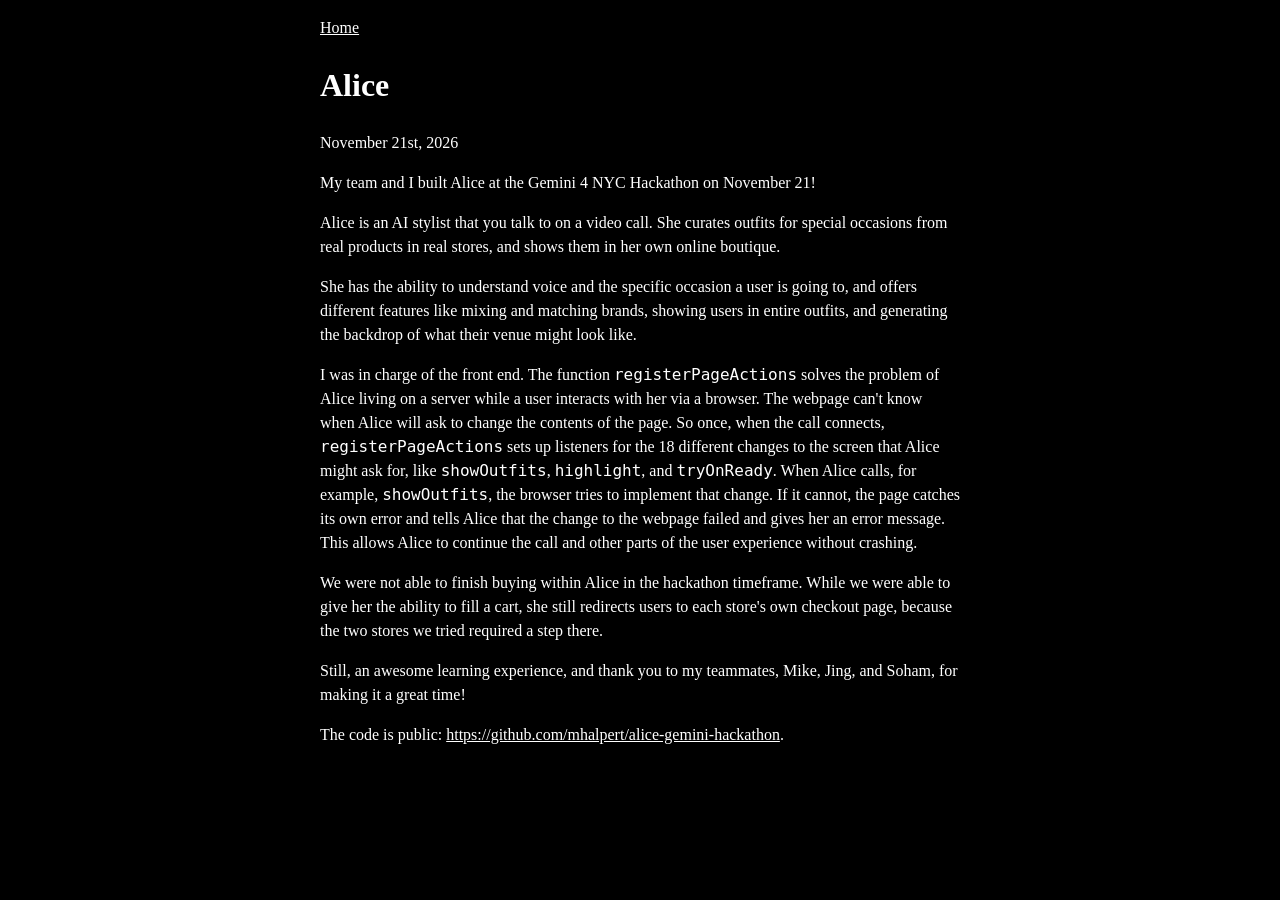
==== posts/alice.html @ 5b717f10 "Add first post: Alice" ====
<!DOCTYPE html>
<html lang="en">
    <head>
        <meta charset="utf-8">
        <meta name="viewport" content="width=device-width, initial-scale=1">
        <link rel="stylesheet" href="../style.css">
        <title>Alice</title>
    </head>
    <body>
        <p><a href="../index.html">Home</a></p>
        <h1>Alice</h1>
        <p>November 21st, 2026 </p>
        <p>My team and I built Alice at the Gemini 4 NYC Hackathon on November 21!</p>
        <p>Alice is an AI stylist that you talk to on a video call. She curates outfits for special occasions from real products in real stores, and shows them in her own online boutique.</p>
        <p>She has the ability to understand voice and the specific occasion a user is going to, and offers different features like mixing and matching brands, showing users in entire outfits, and generating the backdrop of what their venue might look like.</p>
        <p>I was in charge of the front end. The function <code>registerPageActions</code> solves the problem of Alice living on a server while a user interacts with her via a browser. The webpage can't know when Alice will ask to change the contents of the page. So once, when the call connects, <code>registerPageActions</code> sets up listeners for the 18 different changes to the screen that Alice might ask for, like <code>showOutfits</code>, <code>highlight</code>, and <code>tryOnReady</code>. When Alice calls, for example, <code>showOutfits</code>, the browser tries to implement that change. If it cannot, the page catches its own error and tells Alice that the change to the webpage failed and gives her an error message. This allows Alice to continue the call and other parts of the user experience without crashing.</p>
        <p>We were not able to finish buying within Alice in the hackathon timeframe. While we were able to give her the ability to fill a cart, she still redirects users to each store's own checkout page, because the two stores we tried required a step there.</p>
        <p>Still, an awesome learning experience, and thank you to my teammates, Mike, Jing, and Soham, for making it a great time!</p>
        <p>The code is public: <a href="https://github.com/mhalpert/alice-gemini-hackathon">https://github.com/mhalpert/alice-gemini-hackathon</a>.</p>
    </body>
</html>
---- style.css ----
body {
    background-color: black;
    color: white;
    font-family: "Times New Roman", Times, serif;
    font-size: 16px;
    line-height: 1.5;
    max-width: 40em;
    margin: 0 auto;
    padding: 0 1em;
}

a {
    color: white;
    text-decoration: underline;
}
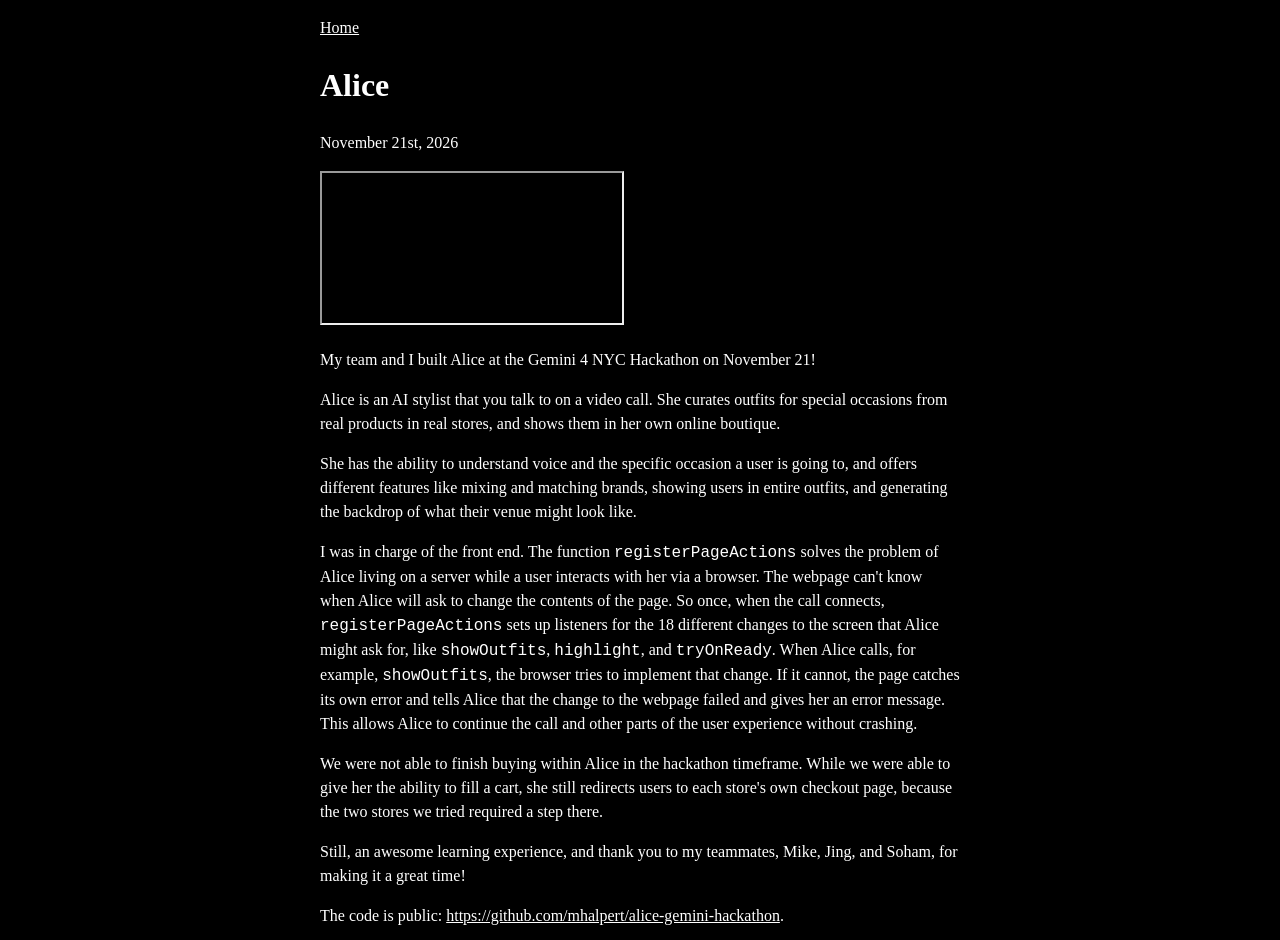
==== commit 4efa965d: "Add Alice Demo to Post 1" ====
--- a/posts/alice.html
+++ b/posts/alice.html
@@ -10,6 +10,7 @@
         <p><a href="../index.html">Home</a></p>
         <h1>Alice</h1>
         <p>November 21st, 2026 </p>
+        <iframe src="https://www.youtube.com/embed/Qug8Em8JFb0" title="Alice in Action" allowfullscreen></iframe>
         <p>My team and I built Alice at the Gemini 4 NYC Hackathon on November 21!</p>
         <p>Alice is an AI stylist that you talk to on a video call. She curates outfits for special occasions from real products in real stores, and shows them in her own online boutique.</p>
         <p>She has the ability to understand voice and the specific occasion a user is going to, and offers different features like mixing and matching brands, showing users in entire outfits, and generating the backdrop of what their venue might look like.</p>
